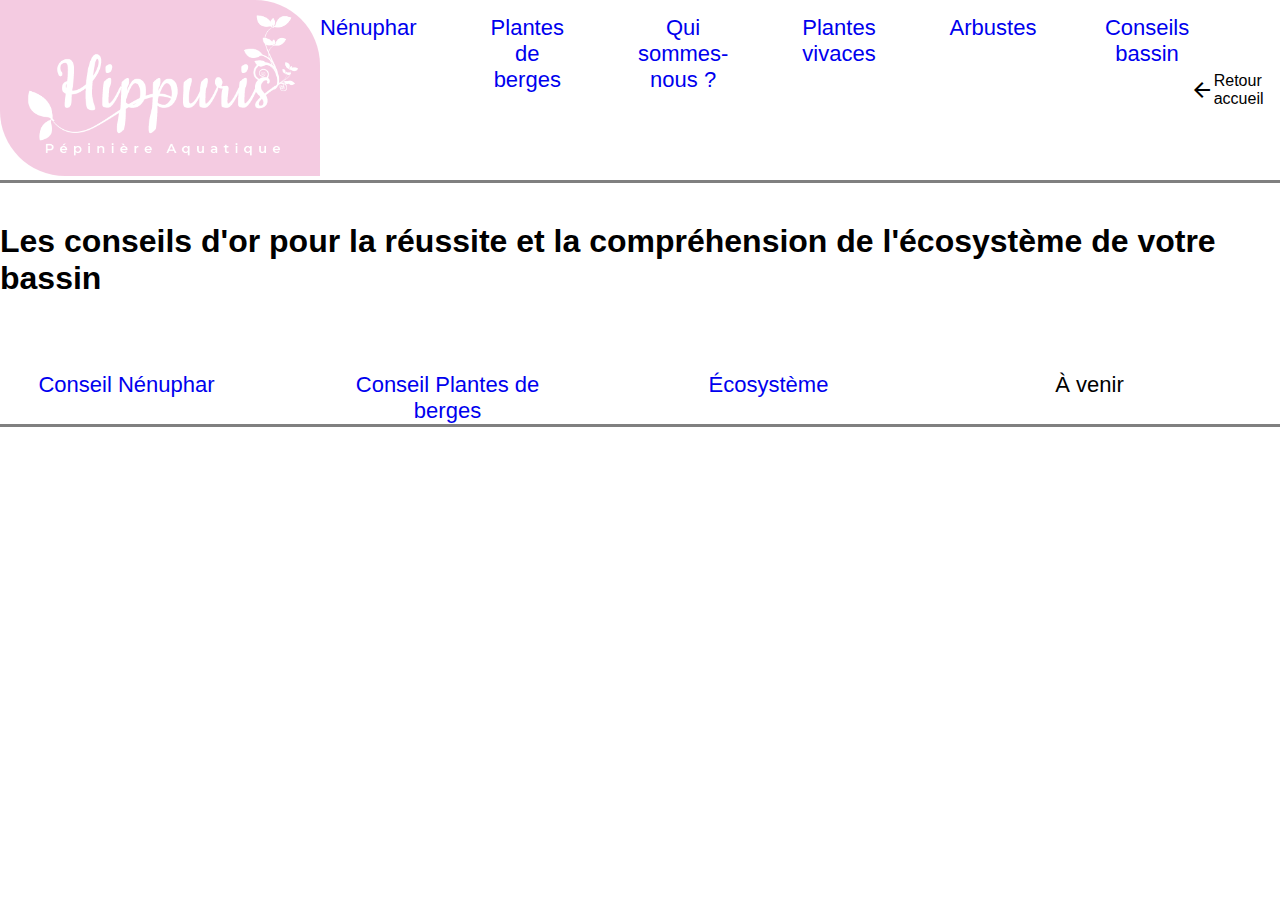
==== pages/conseil.html @ fc833d1d "first commit" ====
<!DOCTYPE html>
<html lang="fr">
<head>
    <meta charset="UTF-8">
    <meta name="viewport" content="width=device-width, initial-scale=1.0">
    <link rel="stylesheet" href="../style/style.css">
    <link rel="stylesheet" 
          href="https://fonts.googleapis.com/css2?family=Material+Symbols+Outlined:opsz,wght,FILL,GRAD@20..48,100..700,0..1,-50..200&display=swap">
    <title>Qui sommes-nous ?</title>
</head>
<body>
    <header>
        <nav class="nav-bar">
            <a href="index.html" class="logo">
                <img class="logo-nav" src="../image/logo/logo_hippuris.png" alt="Logo de la pépinière aquatique Hippuris">
            </a>
            <ul class="tabs_container">
                <li class="bar-left"><a class="tabs_item hebergement" href="#">Nénuphar</a></li>
                <li class="bar-left"><a class="tabs_item activite" href="#">Plantes de berges</a></li>
                <li class="bar-left"><a class="tabs_item activite" href="/pages/presentation.html">Qui sommes-nous ?</a></li>
                <li class="bar-left"><a class="tabs_item activite" href="#">Plantes vivaces</a></li>
                <li class="bar-left"><a class="tabs_item activite" href="#">Arbustes</a></li>
                <li class="bar-left"><a class="tabs_item activite" href="/pages/conseil.html">Conseils bassin</a></li>
            </ul>
            <div class="arrow-align">
                <a href="../index.html">
                    <span class="material-symbols-outlined">arrow_back</span>Retour accueil
                </a>
            </div>
        </nav>
    </header>
    <main>
        <h1 class="hero-title">Les conseils d'or pour la réussite et la compréhension de l'écosystème de votre bassin</h1>
        <section>
            <article>
                <nav class="nav-bar">
                    <ul class="tabs_container">
                        <li class="bar-left"><a class="tabs_item hebergement" href="#">Conseil Nénuphar</a></li>
                        <li class="bar-left"><a class="tabs_item activite" href="#">Conseil Plantes de berges</a></li>
                        <li class="bar-left"><a class="tabs_item activite" href="../pages/ecosysteme.html">Écosystème</a></li>
                        <li class="bar-left"><span class="tabs_item inactive">À venir</span></li>
                    </ul>
                </nav>
            </article>
        </section>
    </main>
</body>
</html>
---- style/style.css ----
body {
  /* background-color: rgb(234, 221, 247); */
   /* background:linear-gradient(to bottom,grey,rgb(52, 51, 53));  */
  /* background-color:gray ; */
  margin: 0;
  padding: 0;
}



*
{
	font-family: "Raleway", sans-serif;
}
a{
	text-decoration: none;
}


.main-container{
display: flex;
}

/* Début de barre de navigation */
.nav-bar{
	display: flex;
    justify-content:flex-start;
	background-color: white;
	border-bottom: grey solid 3px;
	margin: 0;
	padding: 0;
}

.logo-nav{
	background-color: #f0BAD8C2;
	width: 20em;
	height: 11em;
	margin: 0;
	padding: 0;
	border-radius: 0px 65px 0px 65px;
}

.tabs_container
{
	display: flex;
	justify-content: space-between;
	text-align: center;
	list-style: none;
	gap: 4.25rem; 
	padding-bottom: 0%;
	padding-left: 0;
	margin: 0;
	width: 95%;
	font-size: 22px;
	
}
/* effet de survol barre du haut hébergement et activités textes à l'intérieur */ 
.bar-right:hover,.bar-left:hover
{
	border-top: #f0BAD8C2 3px solid;
	color: #f0BAD8C2;
	/* border: transparent 2px solid; */
}

/* permet de regler l'eloignement de la barre entre le texte et la marge supérieur */
.bar-left
{
	width: 100%;
	padding-top: 15px;
}
.bar-right
{
   width: 100%;
   padding-top: 15px;
}

/* style pour pages de présentation */

.hero-size{
margin: 30px;

}

.hero-presentation{
	font-size: 16px;
	width: 90%;
	margin: 20px;
	font-size: 18px;
	text-align: justify;
}

.hero-title{
	display: flex;
	justify-content: center;
	margin-top: 40px;
	margin-bottom: 60px;
}
.hero-presentation-image{
width: 400px;
height: 600px;
object-fit: cover;
border-radius: 15px;
box-shadow: 0px 8px 18px rgba(12, 12, 12, 0.2);
transition: transform 0.3s ease-in-out;
}

.hero-presentation-image:hover{
	transform: scale(1.1); 
}
.hero-contain-image {
	display: flex;
	justify-content: space-around;
	flex-wrap: wrap;
	gap: 100px;
	margin: 100px;
	background:#f0BAD8C2 ;
	padding: 80px;
	border-radius: 45px;

}

.arrow-align {
    display: flex; /* Flexbox pour aligner le contenu */
    align-items: center; /* Centre verticalement la flèche et le texte */
    gap: 8px; /* Espace entre la flèche et le texte */
	
}
.arrow-align a {
    text-decoration: none; /* Supprime le soulignement par défaut */
    color: inherit; /* Hérite la couleur du texte */
    display: flex; /* Flexbox pour aligner l'icône et le texte dans le lien */
    align-items: center; /* Assure l'alignement vertical */
}
.material-symbols-outlined {
    font-size: 20px; /* Taille de la flèche */
    vertical-align: middle; /* Assure un bon alignement avec le texte */
}

/****Fin barre de navigation****/

/* Fin de barre de navigation */

/* .card 
{
	display: flex;
	align-items: center;
	justify-content: center;
	flex-direction: column;
	background-color: rgb(94, 221, 94);
	border: 2px solid;
	width: 40%;
	border-radius: 0% 50% 60% 50%;
	box-shadow: 0 4px 8px 0 rgba(0,0,0,0.2);
	transition: 0.3s;
	

.container
{
	display: flex;
	align-items: center;
	justify-content: center;
	flex-direction: column;
	background-color: aqua;
	padding: 6px 35px;
	border-radius: 0% 50% 60% 50%;
}

.img
{
	border-radius: 0% 50% 60% 50%;
	max-width: 100%;
}

.card:hover
{
	box-shadow: 0 8px 16px 0 rgba(0,0,0,0.2);
}

.p
{
	color: brown;
	text-decoration: none;
}

.button
{
	background-color: salmon;
	border-radius:  0% 50% 60% 50% ;
	padding: 6px 35px;
	margin: 6px 25px;
}

button:hover
{
	box-shadow: 0 8px 16px 0 rgba(0,0,0,0.2);
}

.a{
    text-decoration: none;
}
.button1 {
	background-color: #3498db; 
	color: #ffffff; 
	padding: 10px 20px;
	border-radius: 10px; 
	border: none; 
	cursor: pointer; 
	font-size: 16px; 

 ********************code couleur site***********
	
	background-color: #3c4858;

}*/
/* page schema de presesentation */


/* page schema de nitrification */


.size_schema {
    display: flex;
    justify-content: center;
    align-items: center;
    width: auto;
    height: auto; /* Hauteur automatique en fonction de l'image */
	background:#8d8d90; /* Couleur crème pour le fond (#fdf5e6) */
    padding: 10px; 
	margin: 150px;
	border-radius: 15px;
	box-shadow: 0px 4px 6px rgba(0, 0, 0, 0.2);
}
.size_schema_img {
    width: 95%; /* L'image occupe 90% de la largeur du conteneur */
    max-width: 1200px; /* Taille maximale de l'image */
    height: auto; /* Conserve les proportions */
}

.size_text_schema{
	margin: 50px;
	text-align: justify;
	background: gainsboro;
}
h3 {
font-size: 45px;
text-align: center;
}

/* style pour le carroussel index.html */
/* Carrousel */

.carousel_position {
	font-family: Arial, sans-serif;
	margin: 0;
	height: 100vh;
	display: flex;
	justify-content: center; /* Centre horizontalement */
	align-items: center;    /* Centre verticalement */
	background-color: #f4f4f4; /* Arrière-plan pour bien voir le centrage */
  }
  
  .carousel-container {
	position: relative;
	width: 800px;
	overflow: hidden;
	margin: auto;
  }
  
  .carousel-items {
	display: flex;
	transition: transform 0.5s ease-in-out;
  }
  
  .carousel-item {
	min-width: 800px;
	text-align: center;
	
		flex: 0 0 100%;
		text-align: center;
		background-color: #fff;
		/* border: 1px solid #ddd; */
		border-radius: 8px;
		padding: 0;
		box-shadow: 0 3px 4px rgba(0, 0, 0, 0.1);
	  
}
  
  .carousel-item img {
	width: 100%;
	border-radius: 8px;
}
  
  .carousel-item .tagline {
	font-size: 1.2em;
	margin-top: 10px;
  }
  
  .carousel-indicators {
	display: flex;
	justify-content: center;
	margin-top: 10px;
  }
  
  .indicator {
	width: 15px;
	height: 15px;
	background: gray;
	border-radius: 50%;
	margin: 0 5px;
	cursor: pointer;
  }
  
  .indicator.active {
	background: #007bff;
  }
  /* .carousel-indicator .indicator {
	width: 10px;
	height: 10px;
	margin: 0 5px;
	background-color: #ddd;
	border-radius: 50%;
	cursor: pointer;
	transition: background-color 0.3s;
  } */

  button {
	position: absolute;
	top: 50%;
	transform: translateY(-50%);
  }
  #prev-btn {
	left: 10px;
	background-color: #007bff;
	cursor: pointer;
	transform: translateY(-50%);
	color: white;
	border: none;
	padding: 10px;
	cursor: pointer;
	z-index: 10;

}
  #next-btn {
	right: 10px;
	background-color: #007bff;
	cursor: pointer;
	transform: translateY(-50%);
	color: white;
	border: none;
	padding: 10px;
	cursor: pointer;
	z-index: 10;
}
  /* .carousel-btn {
	position: absolute;
	top: 50%;
	transform: translateY(-50%);
	background-color: #007bff;
	color: white;
	border: none;
	padding: 10px;
	cursor: pointer;
	z-index: 10;
  } */

  
/*# sourceMappingURL=style.css.map */
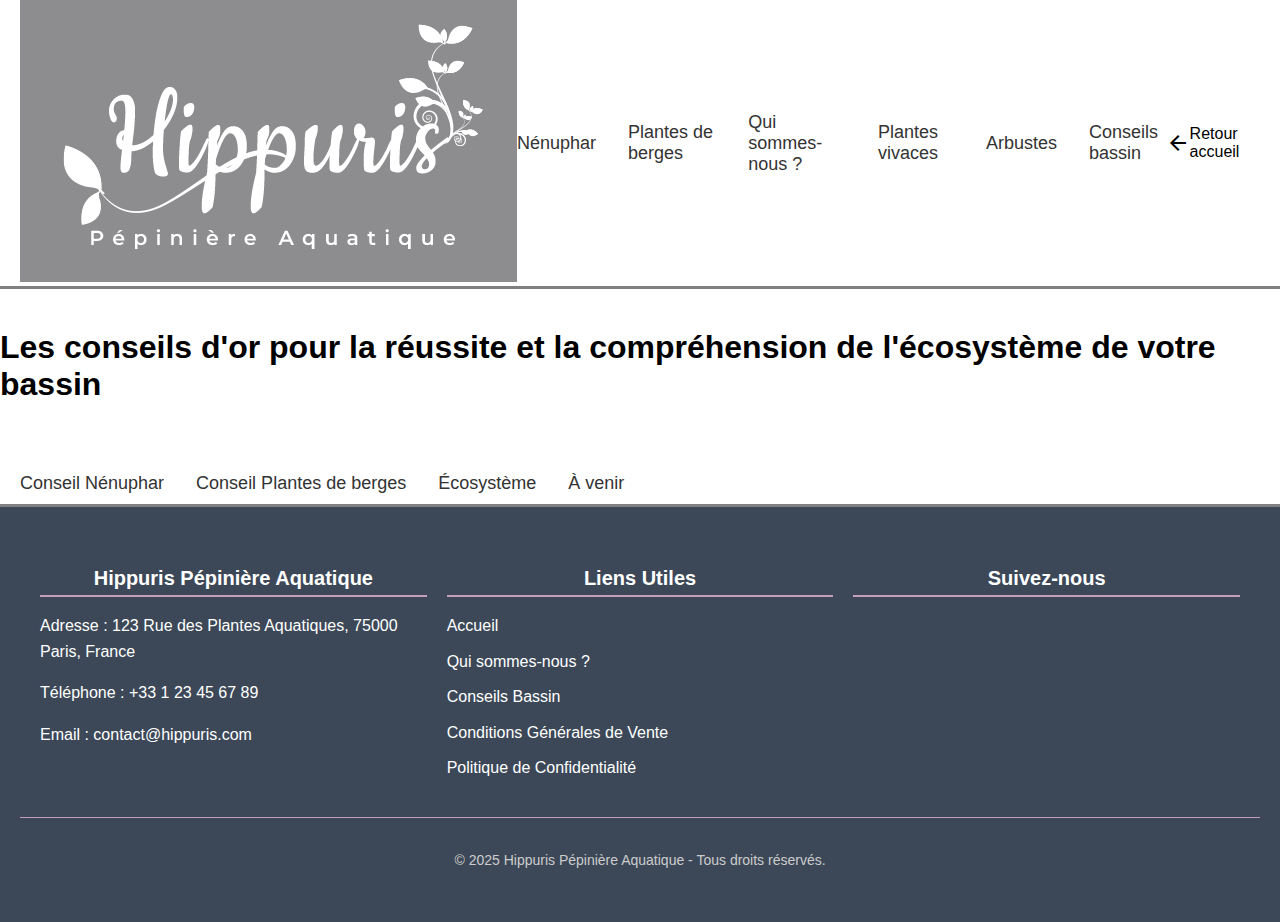
==== commit 96ca5624: "avancée sur la mise en page" ====
--- a/pages/conseil.html
+++ b/pages/conseil.html
@@ -44,5 +44,42 @@
             </article>
         </section>
     </main>
+    <footer class="footer">
+        <div class="footer-container">
+            <!-- Section Informations -->
+            <div class="footer-section">
+                <h3>Hippuris Pépinière Aquatique</h3>
+                <p>Adresse : 123 Rue des Plantes Aquatiques, 75000 Paris, France</p>
+                <p>Téléphone : <a href="tel:+33123456789">+33 1 23 45 67 89</a></p>
+                <p>Email : <a href="mailto:contact@hippuris.com">contact@hippuris.com</a></p>
+            </div>
+
+            <!-- Section Liens utiles -->
+            <div class="footer-section">
+                <h3>Liens Utiles</h3>
+                <ul>
+                    <li><a href="index.html">Accueil</a></li>
+                    <li><a href="pages/presentation.html">Qui sommes-nous ?</a></li>
+                    <li><a href="pages/conseil.html">Conseils Bassin</a></li>
+                    <li><a href="#">Conditions Générales de Vente</a></li>
+                    <li><a href="#">Politique de Confidentialité</a></li>
+                </ul>
+            </div>
+
+            <!-- Section Réseaux sociaux -->
+            <div class="footer-section">
+                <h3>Suivez-nous</h3>
+                <div class="social-icons">
+                    <a href="https://www.facebook.com" target="_blank" aria-label="Facebook"><i class="fab fa-facebook"></i></a>
+                    <a href="https://www.instagram.com" target="_blank" aria-label="Instagram"><i class="fab fa-instagram"></i></a>
+                    <a href="https://www.twitter.com" target="_blank" aria-label="Twitter"><i class="fab fa-twitter"></i></a>
+                </div>
+            </div>
+        </div>
+        <!-- Section Copyright -->
+        <div class="footer-bottom">
+            <p>&copy; 2025 Hippuris Pépinière Aquatique - Tous droits réservés.</p>
+        </div>
+    </footer>
 </body>
 </html>
--- a/style/style.css
+++ b/style/style.css
@@ -22,57 +22,117 @@
 }
 
 /* Début de barre de navigation */
-.nav-bar{
-	display: flex;
-    justify-content:flex-start;
-	background-color: white;
-	border-bottom: grey solid 3px;
-	margin: 0;
-	padding: 0;
-}
-
+/* Navigation bar styling */
+.nav-bar {
+    display: flex;
+    justify-content: space-between;
+    align-items: center;
+    background-color: white;
+    border-bottom: 3px solid grey;
+    padding: 0 20px;
+}
 .logo-nav{
-	background-color: #f0BAD8C2;
-	width: 20em;
-	height: 11em;
-	margin: 0;
-	padding: 0;
-	border-radius: 0px 65px 0px 65px;
-}
-
-.tabs_container
-{
-	display: flex;
-	justify-content: space-between;
-	text-align: center;
-	list-style: none;
-	gap: 4.25rem; 
-	padding-bottom: 0%;
-	padding-left: 0;
-	margin: 0;
-	width: 95%;
-	font-size: 22px;
-	
-}
-/* effet de survol barre du haut hébergement et activités textes à l'intérieur */ 
-.bar-right:hover,.bar-left:hover
-{
-	border-top: #f0BAD8C2 3px solid;
-	color: #f0BAD8C2;
-	/* border: transparent 2px solid; */
-}
-
-/* permet de regler l'eloignement de la barre entre le texte et la marge supérieur */
-.bar-left
-{
-	width: 100%;
-	padding-top: 15px;
-}
-.bar-right
-{
-   width: 100%;
-   padding-top: 15px;
-}
+	background-color: #8d8d90;
+}
+.tabs_container {
+    display: flex;
+    align-items: center;
+    list-style: none;
+    gap: 2rem;
+    margin: 0;
+    padding: 0;
+}
+
+.tabs_item {
+    color: #333;
+    font-size: 18px;
+    font-weight: 500;
+    transition: color 0.3s ease, border-bottom 0.3s ease;
+}
+
+.tabs_item:hover,
+.tabs_item:focus {
+    color: #f0BAD8C2;
+    border-bottom: 3px solid #f0BAD8C2;
+}
+
+.bar-left {
+    position: relative;
+    padding: 10px 0;
+}
+
+/* Dropdown menu */
+.dropdown:hover .dropdown-menu {
+    display: flex;
+}
+
+.dropdown-menu {
+    display: none;
+    flex-direction: column;
+    position: absolute;
+    top: 100%;
+    left: 0;
+    background: white;
+    box-shadow: 0 4px 6px rgba(0, 0, 0, 0.1);
+    list-style: none;
+    padding: 10px;
+    border-radius: 5px;
+}
+
+.dropdown-menu li a {
+    color: #333;
+    text-decoration: none;
+    padding: 8px 12px;
+    font-size: 16px;
+}
+
+.dropdown-menu li a:hover {
+    background: #f0BAD8C2;
+    color: white;
+    border-radius: 4px;
+}
+
+/* Responsive Menu - Burger */
+.burger-menu {
+    display: none;
+    flex-direction: column;
+    gap: 5px;
+    background: none;
+    border: none;
+    cursor: pointer;
+}
+
+.burger-menu span {
+    display: block;
+    width: 25px;
+    height: 3px;
+    background: #333;
+    transition: all 0.3s ease;
+}
+
+/* Responsive adjustments */
+@media (max-width: 768px) {
+    .tabs_container {
+        display: none;
+        flex-direction: column;
+        background: white;
+        position: absolute;
+        top: 100%;
+        right: 0;
+        width: 200px;
+        box-shadow: 0 4px 6px rgba(0, 0, 0, 0.1);
+        border-radius: 8px;
+    }
+
+    .tabs_container.active {
+        display: flex;
+    }
+
+    .burger-menu {
+        display: flex;
+    }
+}
+
 
 /* style pour pages de présentation */
 
@@ -138,7 +198,89 @@
 
 /****Fin barre de navigation****/
 
-/* Fin de barre de navigation */
+/* ***Debut footer */
+/* Footer Styling */
+.footer {
+    background-color: #3c4858; /* Couleur principale du footer */
+    color: #ffffff; /* Texte en blanc */
+    padding: 40px 20px;
+    font-family: "Raleway", sans-serif;
+}
+
+.footer-container {
+    display: flex;
+    justify-content: space-between;
+    flex-wrap: wrap;
+    gap: 20px;
+    max-width: 1200px;
+    margin: 0 auto;
+}
+
+.footer-section {
+    flex: 1 1 30%;
+    min-width: 250px;
+}
+
+.footer-section h3 {
+    font-size: 20px;
+    margin-bottom: 15px;
+    border-bottom: 2px solid #f0BAD8C2;
+    padding-bottom: 5px;
+}
+
+.footer-section p,
+.footer-section a {
+    font-size: 16px;
+    line-height: 1.6;
+    color: #ffffff;
+    text-decoration: none;
+    transition: color 0.3s;
+}
+
+.footer-section a:hover {
+    color: #f0BAD8C2; /* Couleur d'accentuation */
+}
+
+.footer-section ul {
+    list-style: none;
+    padding: 0;
+}
+
+.footer-section ul li {
+    margin-bottom: 10px;
+}
+
+.social-icons {
+    display: flex;
+    gap: 15px;
+    margin-top: 10px;
+}
+
+.social-icons a {
+    color: #ffffff;
+    font-size: 24px;
+    transition: color 0.3s;
+}
+
+.social-icons a:hover {
+    color: #f0BAD8C2;
+}
+
+/* Footer Bottom Section */
+.footer-bottom {
+    text-align: center;
+    padding-top: 20px;
+    border-top: 1px solid #f0BAD8C2;
+    margin-top: 20px;
+}
+
+.footer-bottom p {
+    font-size: 14px;
+    color: #cccccc;
+}
+
+
+/* ***Fin footer */
 
 /* .card 
 {
@@ -244,6 +386,12 @@
 h3 {
 font-size: 45px;
 text-align: center;
+}
+/* ****************************************************PAGE INDEX******************************************************************************** */
+/* STYLE TITRE H1 */
+.main_title{
+text-align: center;
+font-size: 1.5rem;
 }
 
 /* style pour le carroussel index.html */
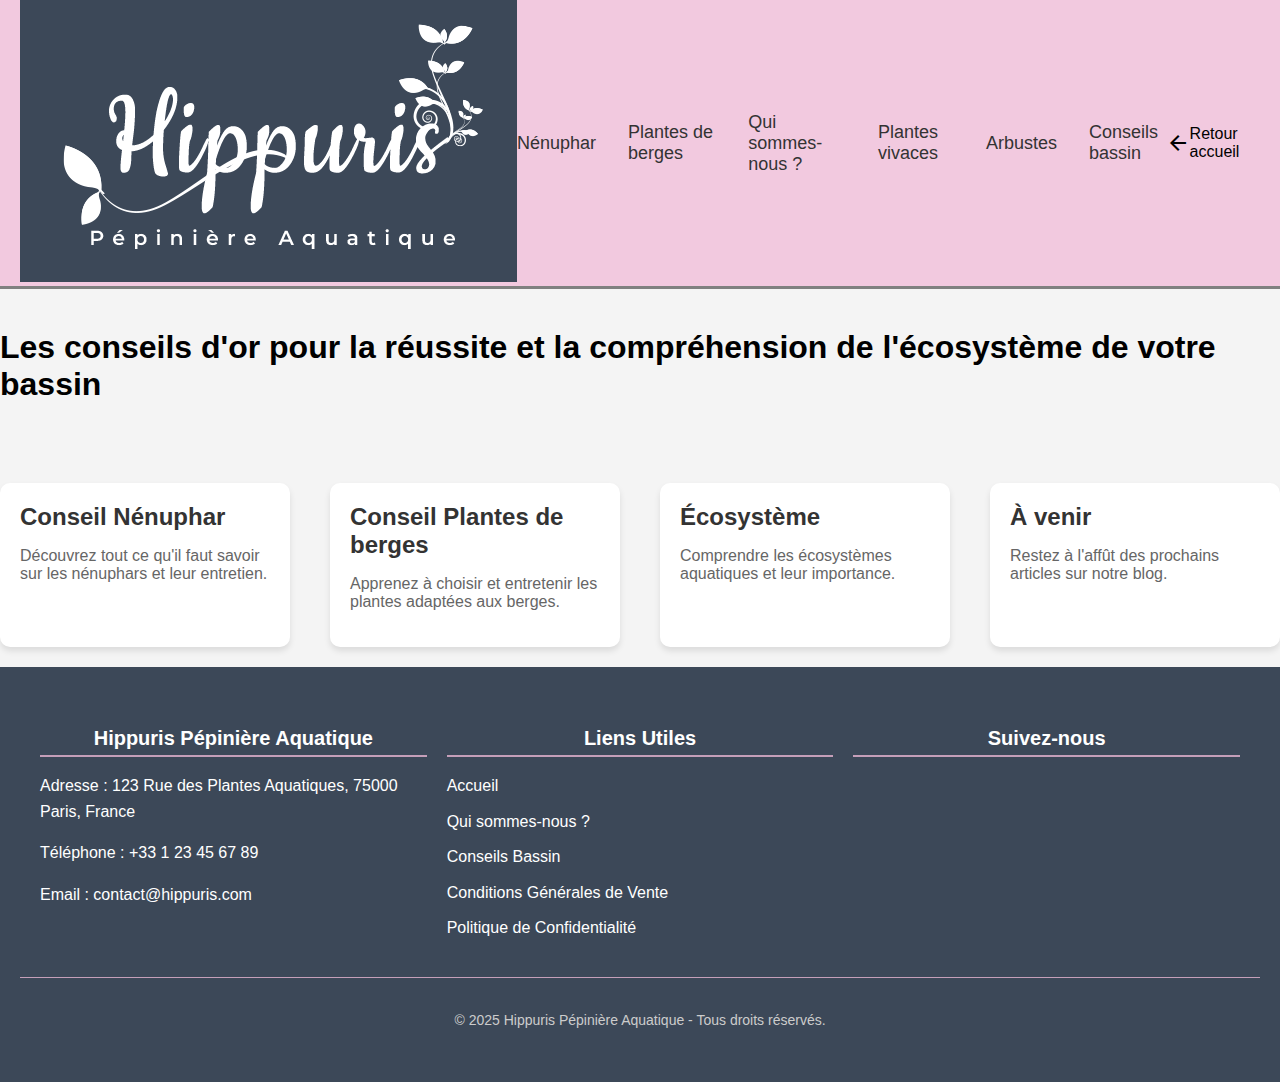
==== commit 5206a297: "modification du caroussel en defilement continue" ====
--- a/pages/conseil.html
+++ b/pages/conseil.html
@@ -32,7 +32,7 @@
     <main>
         <h1 class="hero-title">Les conseils d'or pour la réussite et la compréhension de l'écosystème de votre bassin</h1>
         <section>
-            <article>
+            <!-- <article>
                 <nav class="nav-bar">
                     <ul class="tabs_container">
                         <li class="bar-left"><a class="tabs_item hebergement" href="#">Conseil Nénuphar</a></li>
@@ -41,7 +41,27 @@
                         <li class="bar-left"><span class="tabs_item inactive">À venir</span></li>
                     </ul>
                 </nav>
-            </article>
+            </article> -->
+            
+<section class="card-container">
+    <a href="#" class="card">
+      <h2 class="card-title">Conseil Nénuphar</h2>
+      <p class="card-description">Découvrez tout ce qu'il faut savoir sur les nénuphars et leur entretien.</p>
+    </a>
+    <a href="#" class="card">
+      <h2 class="card-title">Conseil Plantes de berges</h2>
+      <p class="card-description">Apprenez à choisir et entretenir les plantes adaptées aux berges.</p>
+    </a>
+    <a href="../pages/ecosysteme.html" class="card">
+      <h2 class="card-title">Écosystème</h2>
+      <p class="card-description">Comprendre les écosystèmes aquatiques et leur importance.</p>
+    </a>
+    <a href="#" class="card">
+      <h2 class="card-title">À venir</h2>
+      <p class="card-description">Restez à l'affût des prochains articles sur notre blog.</p>
+    </a>
+  
+  
         </section>
     </main>
     <footer class="footer">
--- a/style/style.css
+++ b/style/style.css
@@ -27,12 +27,14 @@
     display: flex;
     justify-content: space-between;
     align-items: center;
-    background-color: white;
+    /* background-color: white; */
+	background-color:  #f0BAD8C2;
     border-bottom: 3px solid grey;
     padding: 0 20px;
 }
 .logo-nav{
-	background-color: #8d8d90;
+	/* background-color: #8d8d90; */
+	background-color: #3c4858;
 }
 .tabs_container {
     display: flex;
@@ -397,108 +399,91 @@
 /* style pour le carroussel index.html */
 /* Carrousel */
 
+/* 
+  CENTRAGE GLOBAL DE LA PAGE 
+  (si vous souhaitez que le carrousel soit au milieu de l'écran) 
+*/
 .carousel_position {
-	font-family: Arial, sans-serif;
-	margin: 0;
-	height: 100vh;
-	display: flex;
-	justify-content: center; /* Centre horizontalement */
-	align-items: center;    /* Centre verticalement */
-	background-color: #f4f4f4; /* Arrière-plan pour bien voir le centrage */
-  }
-  
-  .carousel-container {
-	position: relative;
-	width: 800px;
-	overflow: hidden;
-	margin: auto;
-  }
-  
-  .carousel-items {
-	display: flex;
-	transition: transform 0.5s ease-in-out;
-  }
-  
-  .carousel-item {
-	min-width: 800px;
-	text-align: center;
-	
-		flex: 0 0 100%;
-		text-align: center;
-		background-color: #fff;
-		/* border: 1px solid #ddd; */
-		border-radius: 8px;
-		padding: 0;
-		box-shadow: 0 3px 4px rgba(0, 0, 0, 0.1);
-	  
-}
-  
-  .carousel-item img {
-	width: 100%;
-	border-radius: 8px;
-}
-  
-  .carousel-item .tagline {
-	font-size: 1.2em;
-	margin-top: 10px;
-  }
-  
-  .carousel-indicators {
-	display: flex;
-	justify-content: center;
-	margin-top: 10px;
-  }
-  
-  .indicator {
-	width: 15px;
-	height: 15px;
-	background: gray;
-	border-radius: 50%;
-	margin: 0 5px;
-	cursor: pointer;
-  }
-  
-  .indicator.active {
-	background: #007bff;
-  }
-  /* .carousel-indicator .indicator {
-	width: 10px;
-	height: 10px;
-	margin: 0 5px;
-	background-color: #ddd;
-	border-radius: 50%;
-	cursor: pointer;
-	transition: background-color 0.3s;
-  } */
-
-  button {
-	position: absolute;
-	top: 50%;
-	transform: translateY(-50%);
-  }
-  #prev-btn {
-	left: 10px;
-	background-color: #007bff;
-	cursor: pointer;
-	transform: translateY(-50%);
-	color: white;
-	border: none;
-	padding: 10px;
-	cursor: pointer;
-	z-index: 10;
-
-}
-  #next-btn {
-	right: 10px;
-	background-color: #007bff;
-	cursor: pointer;
-	transform: translateY(-50%);
-	color: white;
-	border: none;
-	padding: 10px;
-	cursor: pointer;
-	z-index: 10;
-}
+  font-family: Arial, sans-serif;
+  margin: 0;
+  height: 100vh;                 /* Prend toute la hauteur de la fenêtre */
+  display: flex;
+  justify-content: center;       /* Centre horizontalement */
+  align-items: center;           /* Centre verticalement */
+  background-color: #f4f4f4;     /* Couleur de fond (optionnelle) */
+}
+
+/* CONTENEUR DU CARROUSEL */
+.carousel-container {
+  position: relative;            /* Pour positionner les boutons en absolu */
+  width: 800px;
+  margin: auto;
+  background-color: #fff;
+  border-radius: 8px;
+  box-shadow: 0 3px 4px rgba(0, 0, 0, 0.1);
+  padding: 20px;                 /* Un peu d'espace interne */
+  text-align: center;            /* Centre le contenu (img, p) */
+}
+
+/* L'IMAGE du carrousel */
+#carousel-image {
+  width: 100%;
+  border-radius: 8px;
+}
+
+/* LE TEXTE (tagline) */
+#carousel-tagline {
+  font-size: 1.2em;
+  margin: 10px 0;
+}
+
+/* BOUTONS PREV / NEXT */
+button {
+  position: absolute;
+  top: 50%;
+  transform: translateY(-50%);
+  z-index: 10;
+  color: white;
+  background-color: #007bff;
+  border: none;
+  padding: 10px;
+  cursor: pointer;
+  font-size: 1rem;
+  border-radius: 4px;
+}
+
+/* Bouton Précédent */
+#prev-btn {
+  left: 10px;
+}
+
+/* Bouton Suivant */
+#next-btn {
+  right: 10px;
+}
+
+/* CONTENEUR DES DOTS (indicateurs) */
+#dots-container {
+  margin-top: 15px;
+  display: flex;
+  justify-content: center;
+}
+
+/* DOTS */
+.dot {
+  width: 15px;
+  height: 15px;
+  background: gray;
+  border-radius: 50%;
+  margin: 0 5px;
+  cursor: pointer;
+}
+
+/* DOT ACTIF */
+.dot.active {
+  background: #007bff;
+}
+
   /* .carousel-btn {
 	position: absolute;
 	top: 50%;
@@ -511,5 +496,70 @@
 	z-index: 10;
   } */
 
+  /* Style page conseils */
+  
+ /* Style général du body */
+body {
+	font-family: Arial, sans-serif;
+	margin: 0;
+	padding: 0;
+	background-color: #f4f4f4;
+  }
+  
+  /* Container de cartes utilisant Grid */
+  .card-container {
+	display: grid;
+	grid-template-columns: repeat(auto-fill, minmax(250px, 1fr)); /* Colonnes responsives */
+	grid-gap: 80px; /* Espacement entre les cartes */
+	padding: 20px;
+	justify-items: center; /* Centrer les cartes horizontalement */
+  }
+  
+  /* Style de chaque carte */
+  .card {
+	background-color: white;
+	border-radius: 10px;
+	box-shadow: 0 4px 6px rgba(0, 0, 0, 0.1); /* Ombre légère pour un effet de carte */
+	overflow: hidden;
+	text-decoration: none; /* Retirer la décoration des liens */
+	transition: transform 0.3s ease, box-shadow 0.3s ease; /* Transitions pour l'effet de survol */
+	padding: 20px;
+	width: 100%;
+	max-width: 400px; /* Limiter la largeur des cartes */
+  }
+  
+  .card:hover {
+	transform: translateY(-10px); /* Déplacer légèrement la carte au survol */
+	box-shadow: 0 6px 12px rgba(0, 0, 0, 0.2); /* Ombre plus marquée */
+  }
+  
+  /* Titre de la carte */
+  .card-title {
+	font-size: 1.5rem;
+	font-weight: bold;
+	color: #333;
+	margin: 0 0 10px 0;
+  }
+  
+  /* Description sous le titre */
+  .card-description {
+	font-size: 1rem;
+	color: #666;
+  }
+  
+  /* Si tu veux ajouter une animation d'apparition pour les cartes */
+  /* .card-container {
+	opacity: 0;
+	animation: fadeIn 1s forwards;
+  } */
+  
+  /* Animation pour l'apparition de la grille */
+  /* @keyframes fadeIn {
+	to {
+	  opacity: 1;
+	}
+  } */
+  
+  /* fin */
   
 /*# sourceMappingURL=style.css.map */
